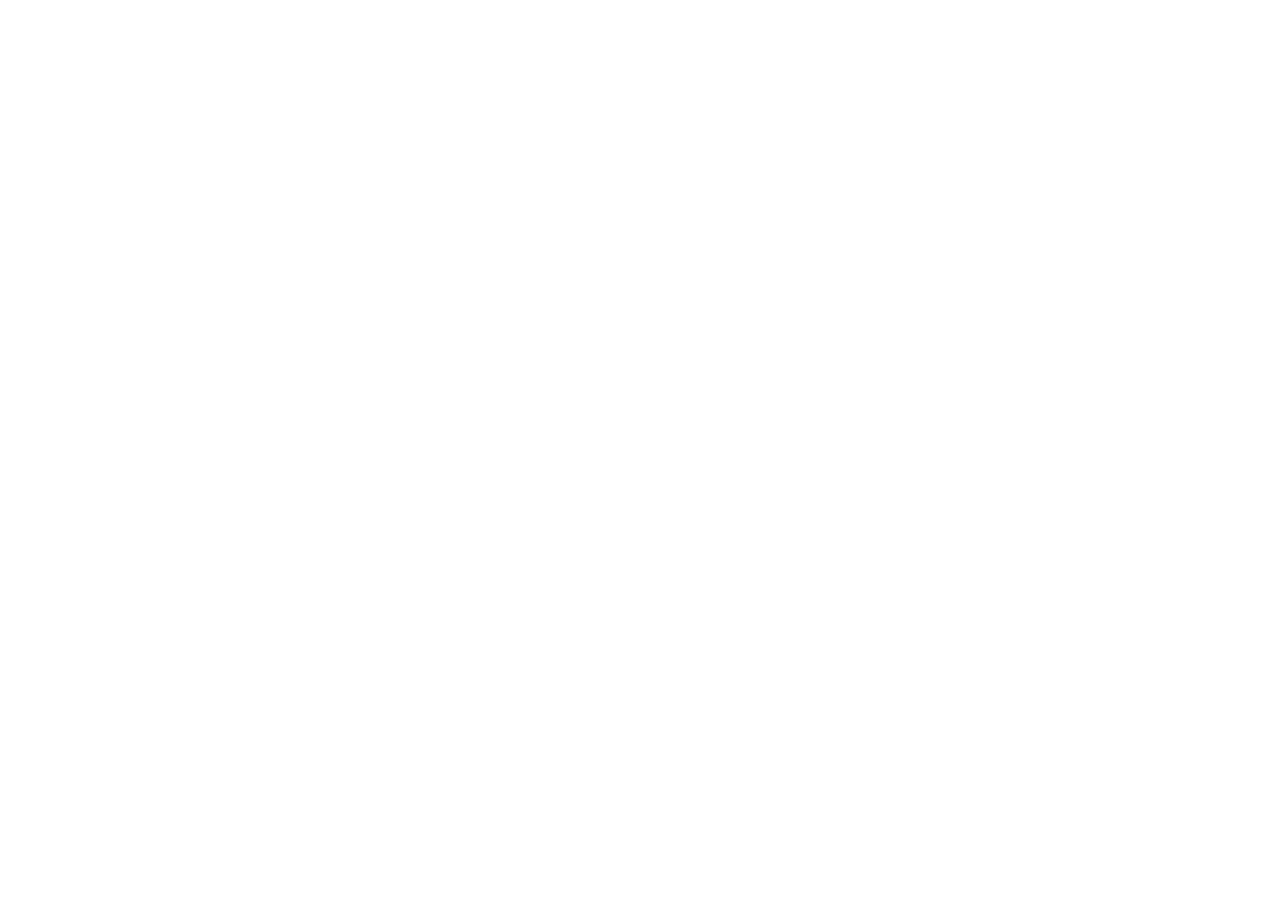
==== index.html @ a24b8555 "Criei a página principal" ====
<!DOCTYPE html>
<html lang="pt-br">
<head>
    <meta charset="UTF-8">
    <meta name="viewport" content="width=device-width, initial-scale=1.0">
    <link rel="shortcut icon" href="favicon.ico" type="image/x-icon">
    <title>Projeto Redes Sociais</title>
</head>
<body>
    
</body>
</html>
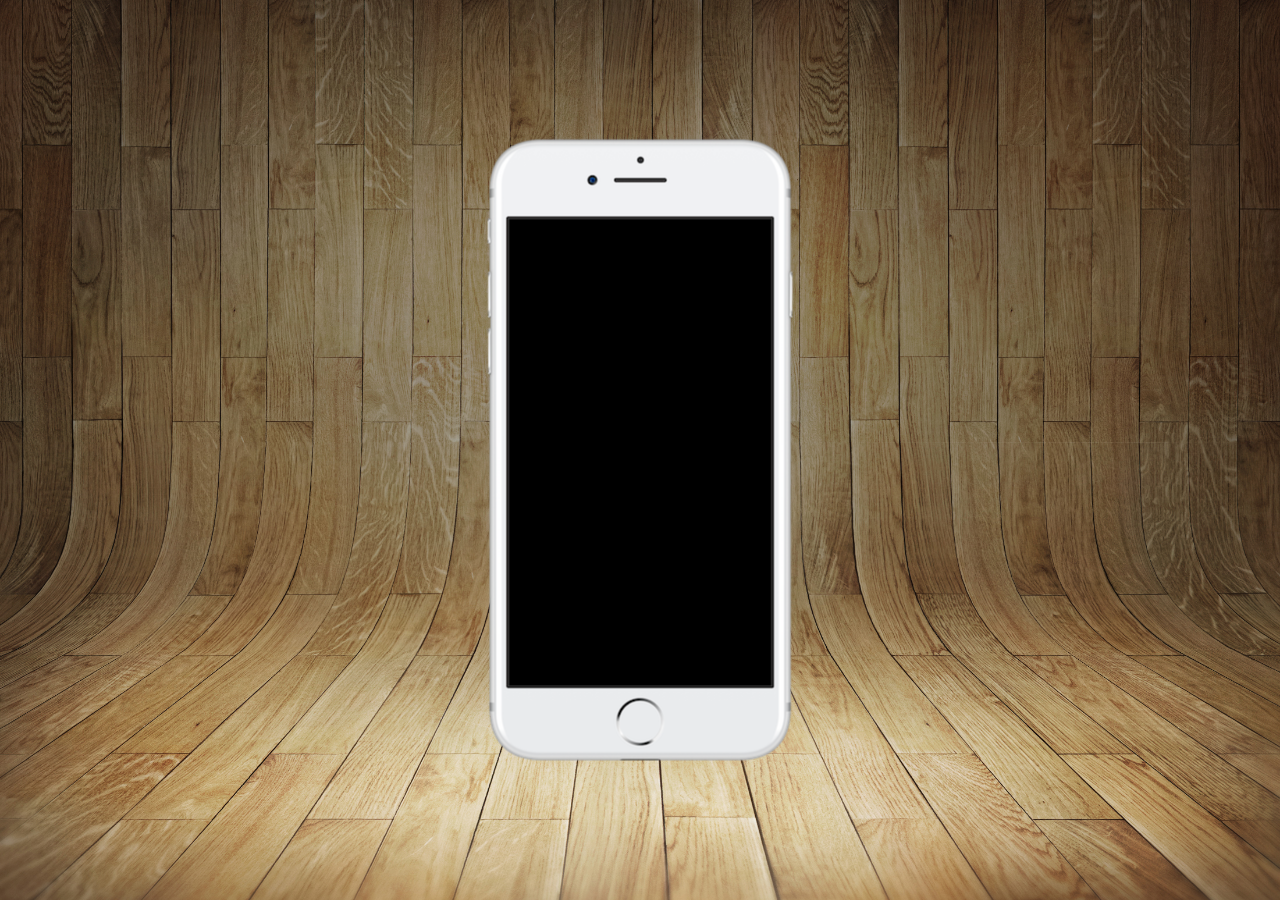
==== commit 901cdf5e: "Atualizei o projeto-redes" ====
--- a/index.html
+++ b/index.html
@@ -4,9 +4,17 @@
     <meta charset="UTF-8">
     <meta name="viewport" content="width=device-width, initial-scale=1.0">
     <link rel="shortcut icon" href="favicon.ico" type="image/x-icon">
+    <link rel="stylesheet" href="estilos/style.css">
     <title>Projeto Redes Sociais</title>
 </head>
 <body>
-    
+    <main>
+        <section id="telefone">
+
+        </section>
+        <section id="redes-sociais">
+
+        </section>
+    </main>
 </body>
 </html>--- a/estilos/style.css
+++ b/estilos/style.css
@@ -0,0 +1,34 @@
+@charset "UTF-8";
+
+* {
+    margin: 0px;
+    padding: 0px;
+}
+
+html, body {
+    height: 100vh;
+    width: 100vw;
+    background-color: black;
+}
+
+body {
+    background: url('../imagens/fundo-madeira.jpg') no-repeat top center;
+    background-size: cover;
+    background-attachment: fixed;
+}
+
+main {
+    position: relative;
+    height: 100vh;
+}
+
+section#telefone {
+    position: absolute;
+    top: 50%;
+    left: 50%;
+    transform: translate(-50%, -50%);
+
+    height: 627px;
+    width: 311px;
+    background: url('../imagens/frame-iphone.png') no-repeat;
+}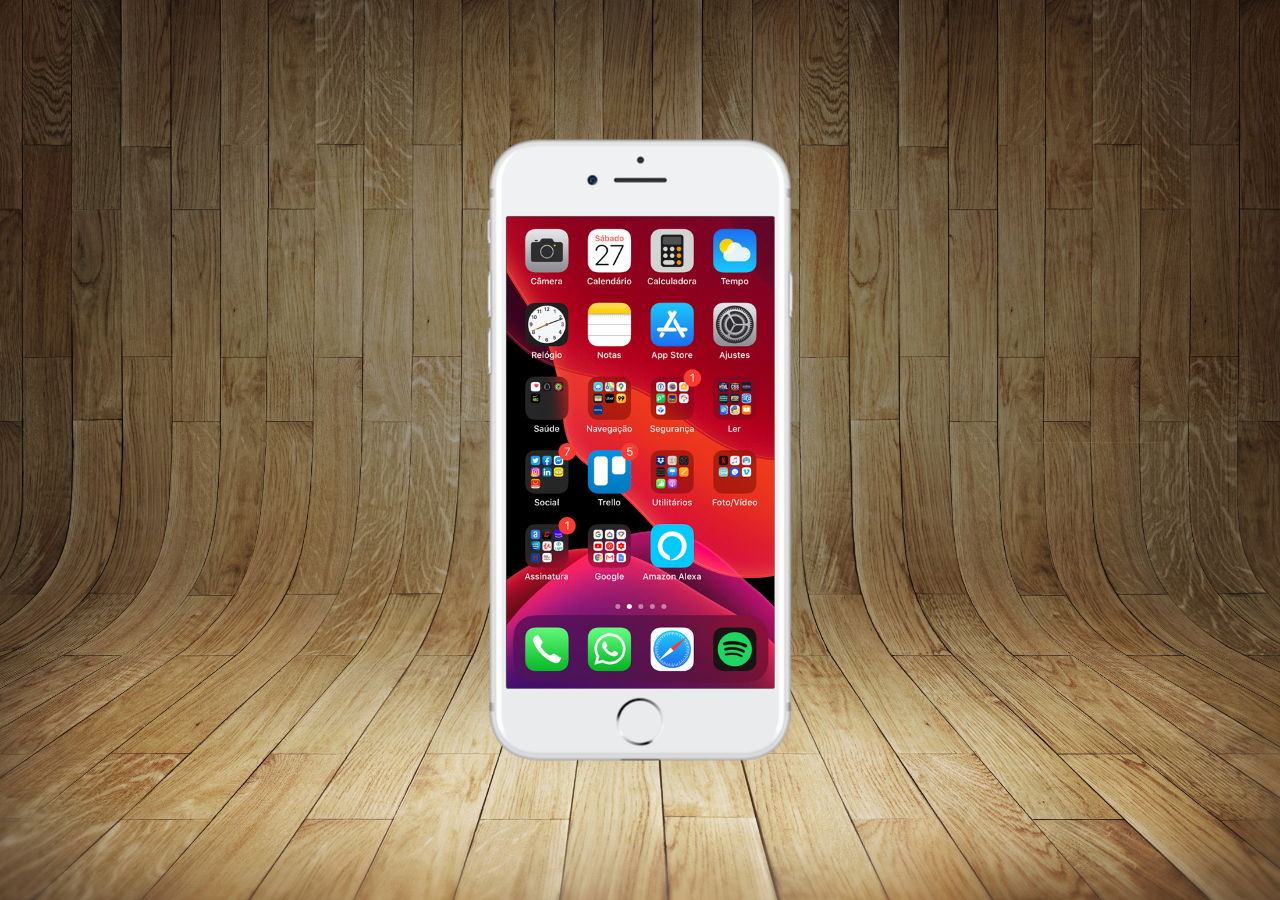
==== commit 86021d05: "Criei a tela home" ====
--- a/index.html
+++ b/index.html
@@ -10,7 +10,7 @@
 <body>
     <main>
         <section id="telefone">
-
+            <iframe src="home.html" name="tela" id="tela" frameborder="0"></iframe>
         </section>
         <section id="redes-sociais">
 
--- a/estilos/style.css
+++ b/estilos/style.css
@@ -31,4 +31,12 @@
     height: 627px;
     width: 311px;
     background: url('../imagens/frame-iphone.png') no-repeat;
+}
+
+iframe#tela {
+    position: relative;
+    top: 80px;
+    left: 22px;
+    width: 268px;
+    height: 472px;
 }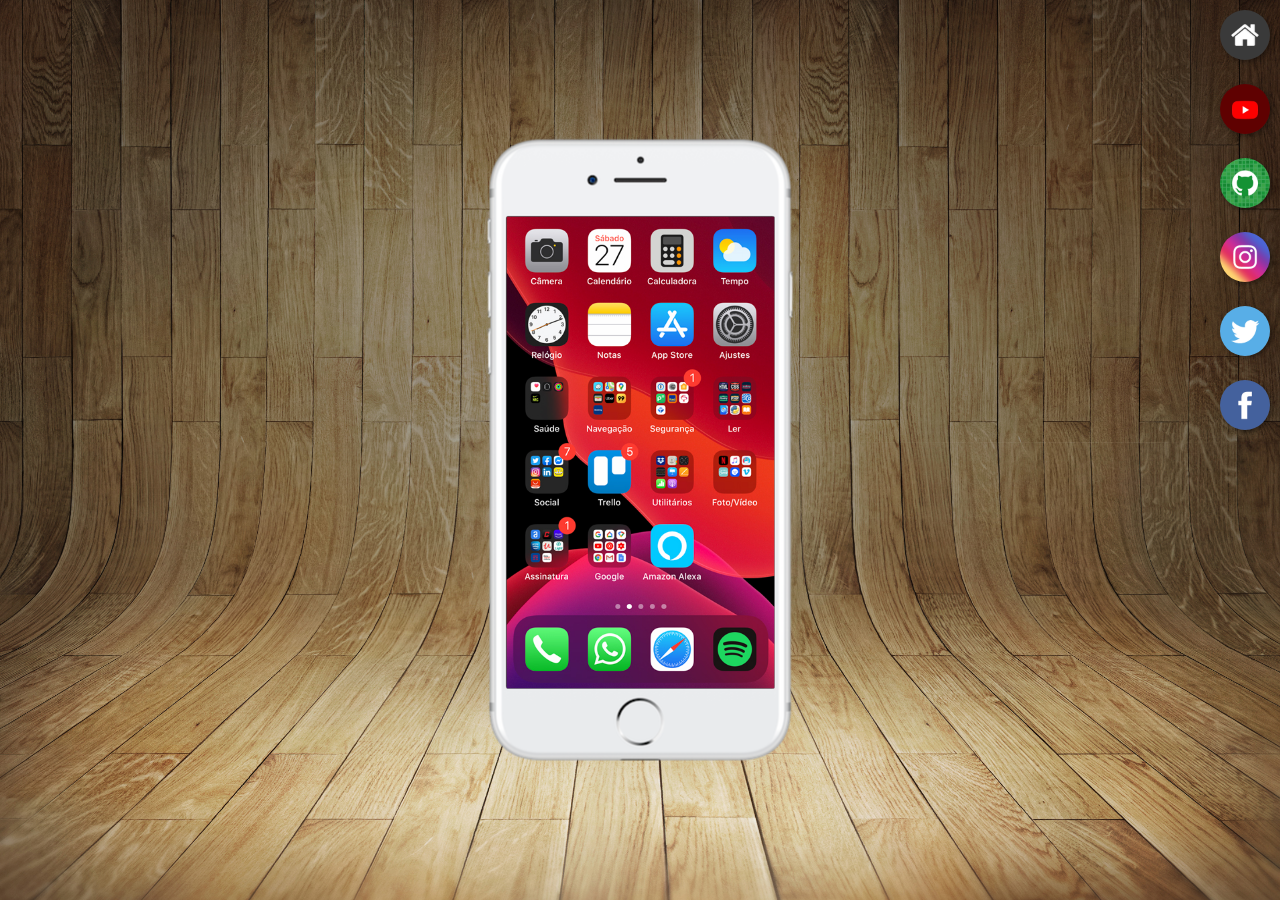
==== commit 92c9d6a1: "Criei botões na lateral" ====
--- a/index.html
+++ b/index.html
@@ -10,10 +10,17 @@
 <body>
     <main>
         <section id="telefone">
-            <iframe src="home.html" name="tela" id="tela" frameborder="0"></iframe>
+            <iframe src="home.html" name="tela" id="tela" frameborder="0">
+                Seu navegador não é compatível com isso.
+            </iframe>
         </section>
         <section id="redes-sociais">
-
+            <a href="#" target="tela"><img src="imagens/logo-home.jpg" alt="Home"></a><br> 
+            <a href="#" target="tela"><img src="imagens/logo-youtube.jpg" alt="Youtube"></a><br>
+            <a href="#" target="tela"><img src="imagens/logo-github.jpg" alt="GitHub"></a><br>
+            <a href="#" target="tela"><img src="imagens/logo-instagram.jpg" alt="Instagram"></a><br>
+            <a href="#" target="tela"><img src="imagens/logo-twitter.jpg" alt="Twitter"></a><br>
+            <a href="#" target="tela"><img src="imagens/logo-facebook.jpg" alt="Facebook"></a><br>
         </section>
     </main>
 </body>
--- a/estilos/style.css
+++ b/estilos/style.css
@@ -39,4 +39,23 @@
     left: 22px;
     width: 268px;
     height: 472px;
+}
+
+section#redes-sociais {
+    text-align: right;
+}
+
+section#redes-sociais img {
+    width: 50px;
+    margin: 10px;
+    border-radius: 50%;
+    box-shadow: 2px 2px 5px rgba(0, 0, 0, 0.400);
+    box-sizing: border-box;
+}
+
+section#redes-sociais img:hover {
+    border: 2px solid rgba(255, 255, 255, 0.603);
+    transform: translate(-3px, -3px);
+    box-shadow: 5px 5px 10px rgba(0, 0, 0, 0.603);
+    transition: transform .5s;
 }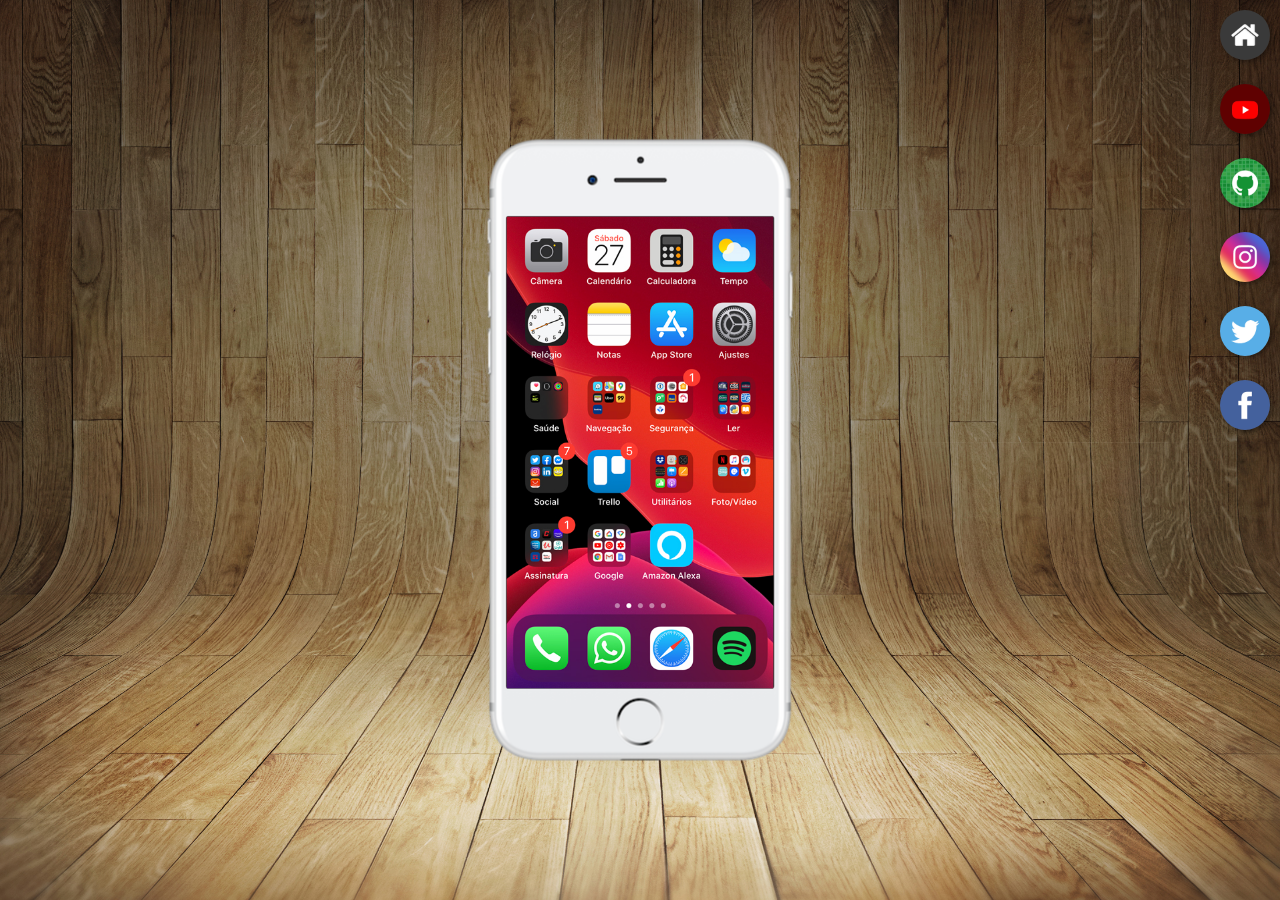
==== commit 50b7d362: "Atualizei os links" ====
--- a/index.html
+++ b/index.html
@@ -15,9 +15,9 @@
             </iframe>
         </section>
         <section id="redes-sociais">
-            <a href="#" target="tela"><img src="imagens/logo-home.jpg" alt="Home"></a><br> 
-            <a href="#" target="tela"><img src="imagens/logo-youtube.jpg" alt="Youtube"></a><br>
-            <a href="#" target="tela"><img src="imagens/logo-github.jpg" alt="GitHub"></a><br>
+            <a href="home.html" target="tela"><img src="imagens/logo-home.jpg" alt="Home"></a><br> 
+            <a href="youtube.html" target="tela"><img src="imagens/logo-youtube.jpg" alt="Youtube"></a><br>
+            <a href="github.html" target="tela"><img src="imagens/logo-github.jpg" alt="GitHub"></a><br>
             <a href="#" target="tela"><img src="imagens/logo-instagram.jpg" alt="Instagram"></a><br>
             <a href="#" target="tela"><img src="imagens/logo-twitter.jpg" alt="Twitter"></a><br>
             <a href="#" target="tela"><img src="imagens/logo-facebook.jpg" alt="Facebook"></a><br>
--- a/estilos/style.css
+++ b/estilos/style.css
@@ -37,7 +37,7 @@
     position: relative;
     top: 80px;
     left: 22px;
-    width: 268px;
+    width: 267px;
     height: 472px;
 }
 
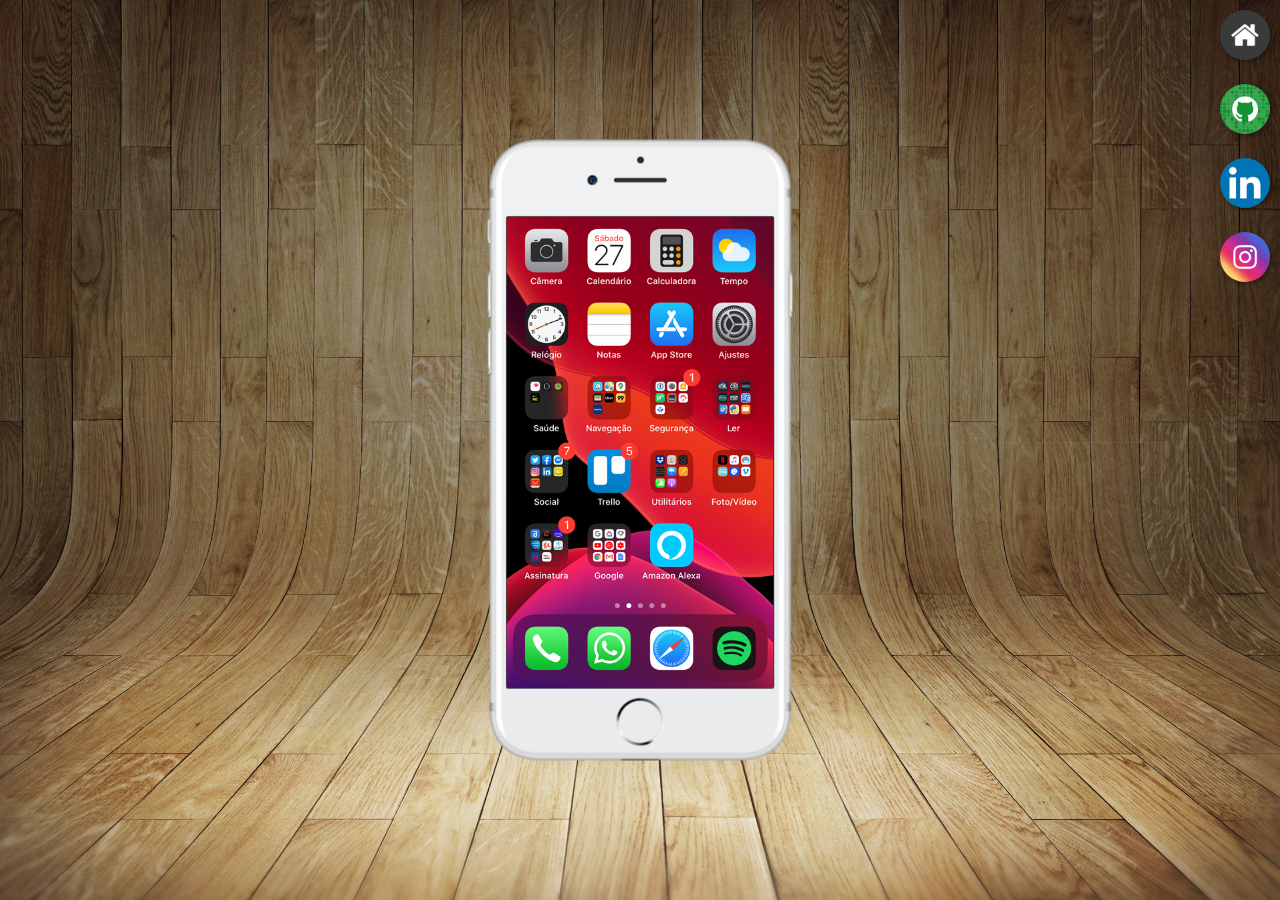
==== commit 0191be0e: "projeto finalizado" ====
--- a/index.html
+++ b/index.html
@@ -3,7 +3,7 @@
 <head>
     <meta charset="UTF-8">
     <meta name="viewport" content="width=device-width, initial-scale=1.0">
-    <link rel="shortcut icon" href="favicon.ico" type="image/x-icon">
+    <link rel="shortcut icon" href="imagens/favicon.ico" type="image/x-icon">
     <link rel="stylesheet" href="estilos/style.css">
     <title>Projeto Redes Sociais</title>
 </head>
@@ -16,11 +16,12 @@
         </section>
         <section id="redes-sociais">
             <a href="home.html" target="tela"><img src="imagens/logo-home.jpg" alt="Home"></a><br> 
-            <a href="youtube.html" target="tela"><img src="imagens/logo-youtube.jpg" alt="Youtube"></a><br>
+
             <a href="github.html" target="tela"><img src="imagens/logo-github.jpg" alt="GitHub"></a><br>
-            <a href="#" target="tela"><img src="imagens/logo-instagram.jpg" alt="Instagram"></a><br>
-            <a href="#" target="tela"><img src="imagens/logo-twitter.jpg" alt="Twitter"></a><br>
-            <a href="#" target="tela"><img src="imagens/logo-facebook.jpg" alt="Facebook"></a><br>
+
+            <a href="linkedin.html" target="tela"><img src="imagens/logo-linkedin.jpg" alt="LinkedIn"></a><br>
+
+            <a href="instagram.html" target="tela"><img src="imagens/logo-instagram.jpg" alt="Instagram"></a><br>
         </section>
     </main>
 </body>
